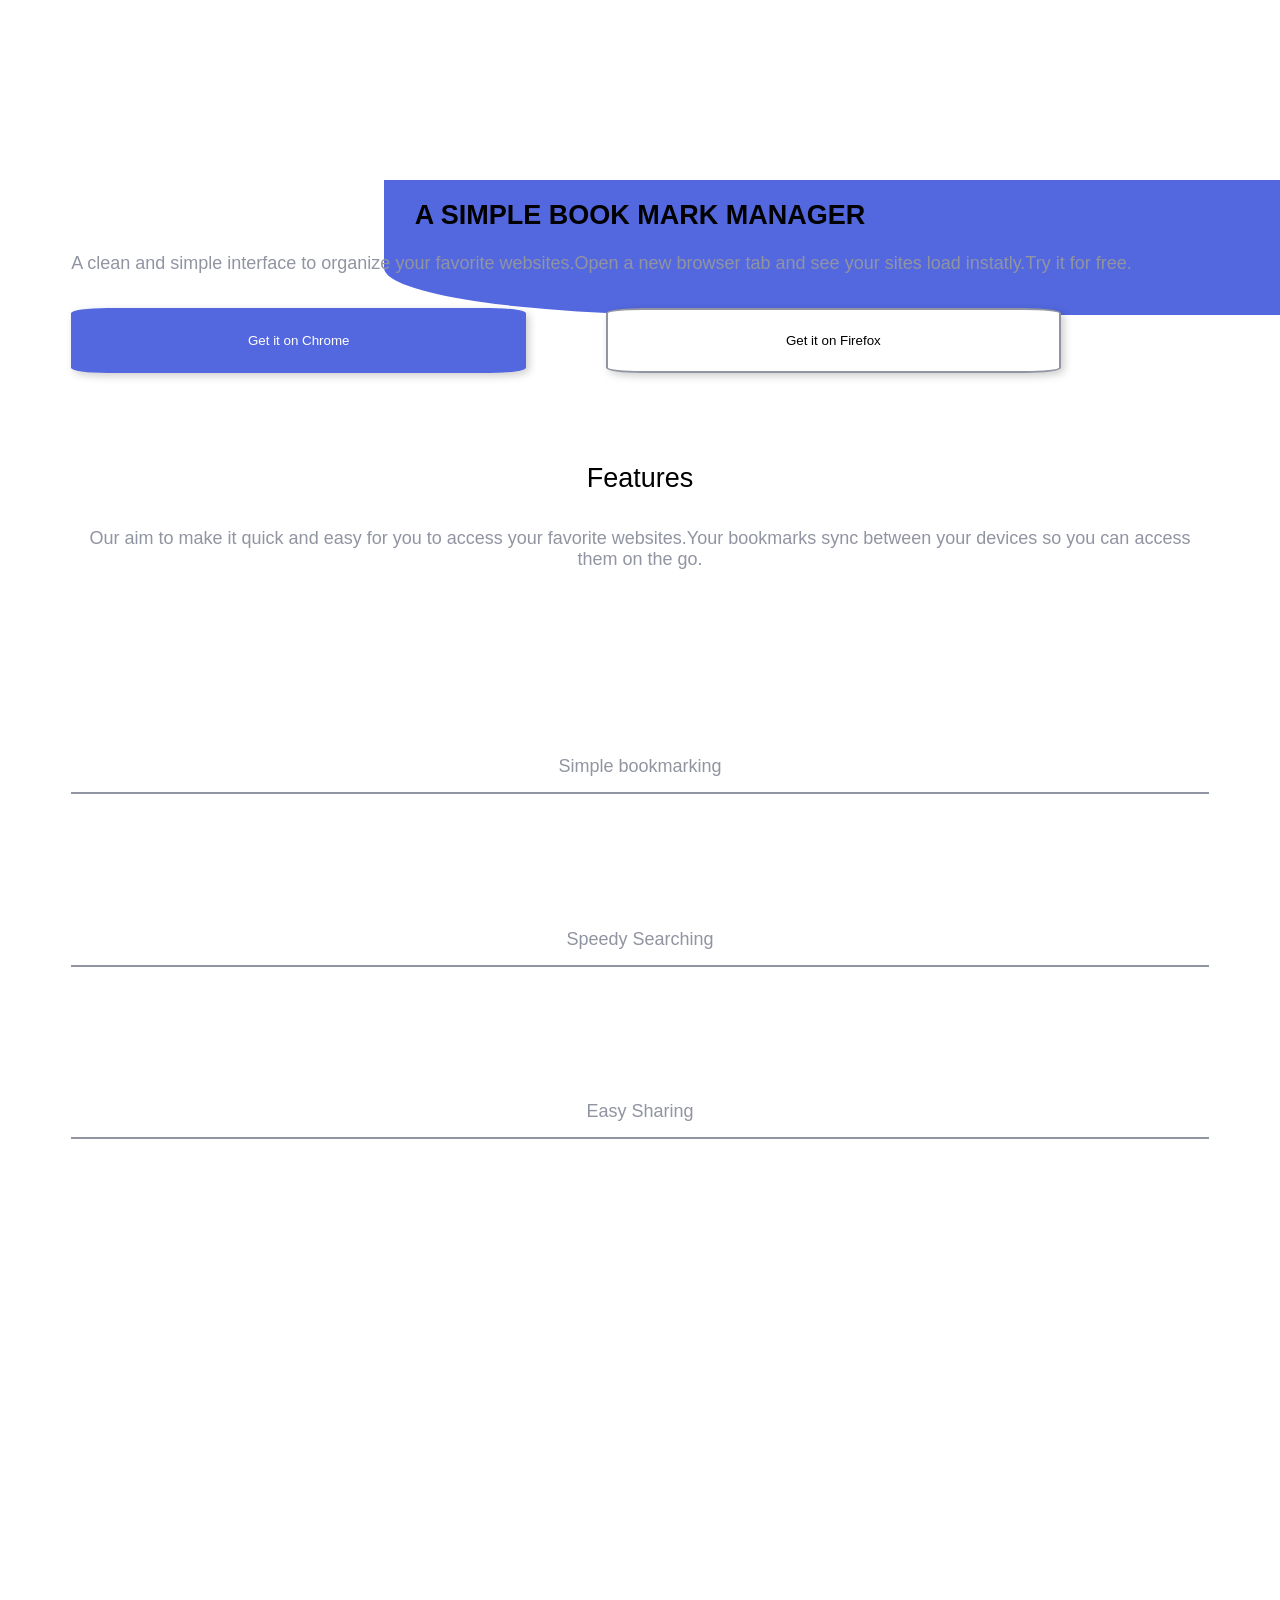
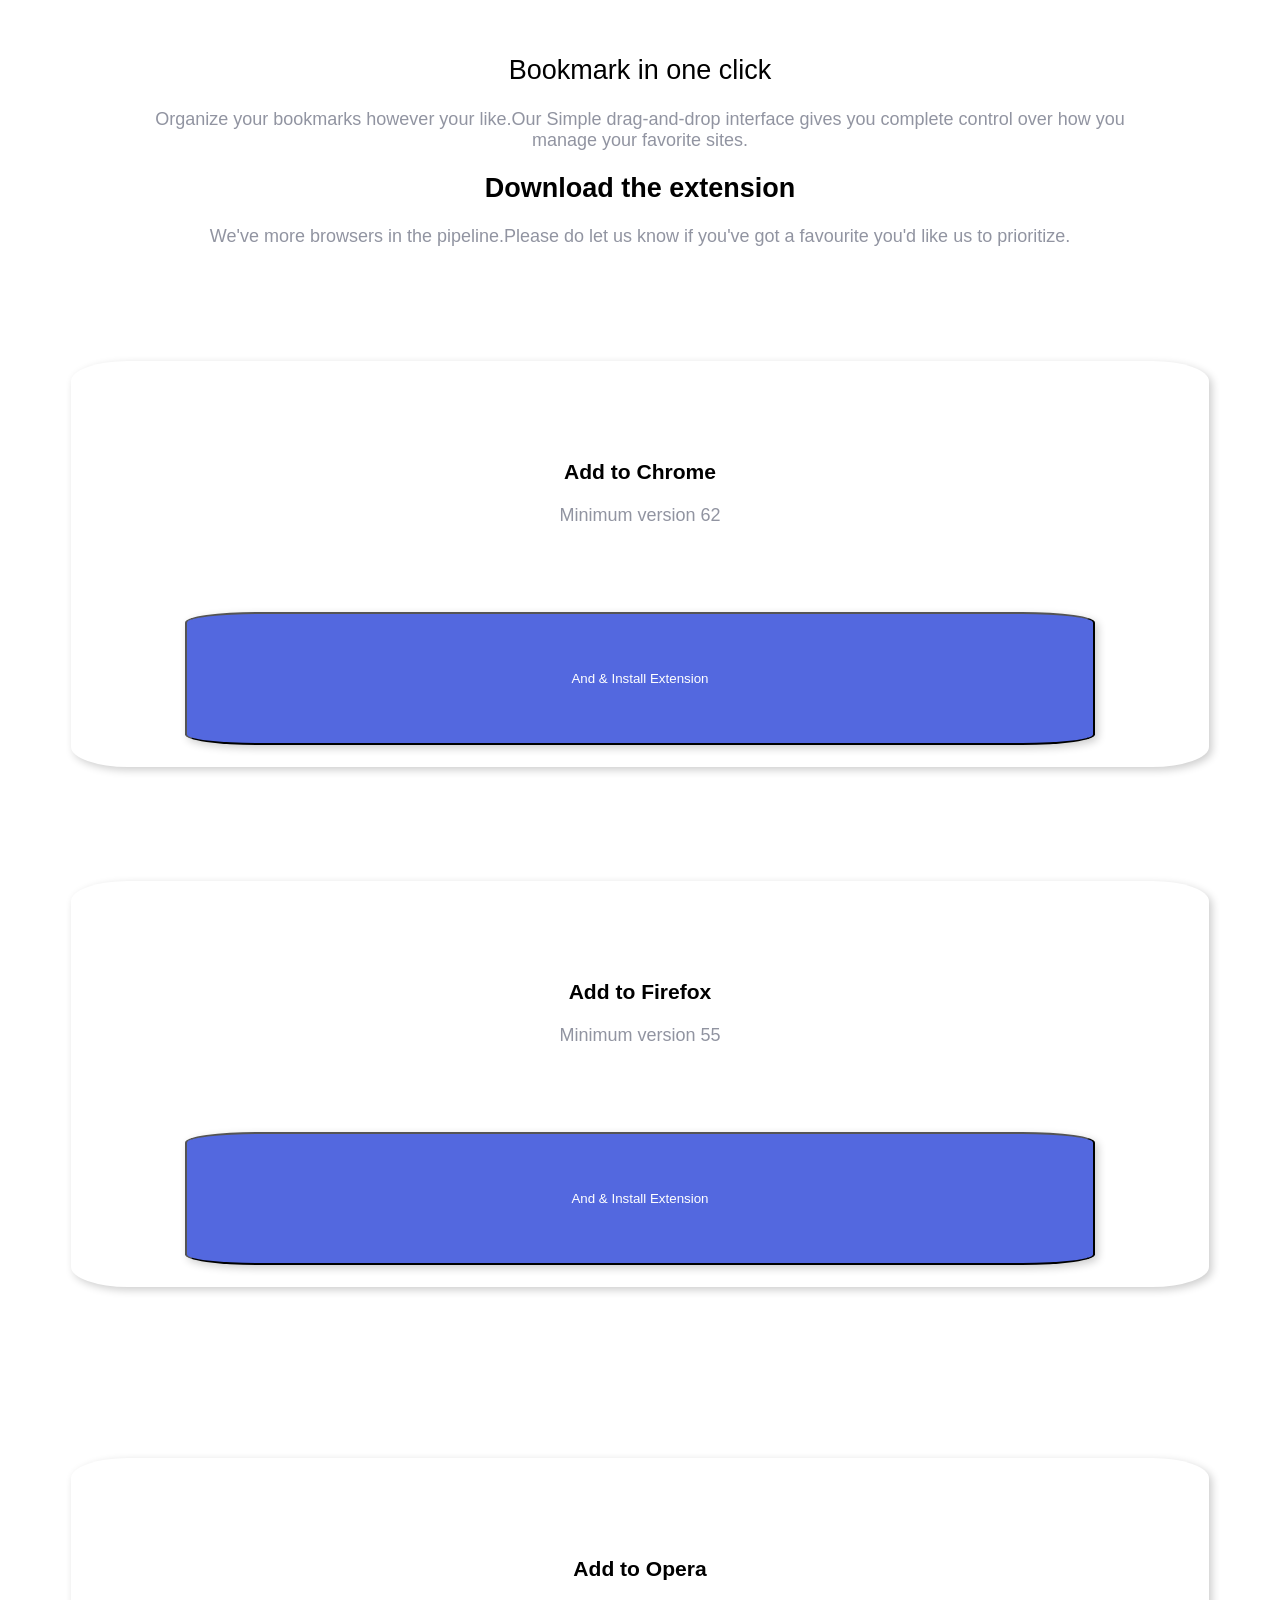
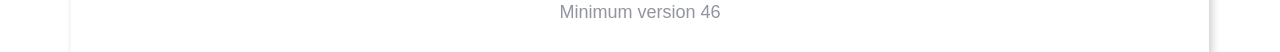
==== index.html @ 6f4fb0dd "refactor: Move project files to root directory for GitHub Pages deploy" ====
<!DOCTYPE html>
<html lang="en">
<head>
    <meta charset="UTF-8">
    <meta name="viewport" content="width=device-width, initial-scale=1.0">
    <link rel="stylesheet" href="style.css">
    <link rel="preconnect" href="https://fonts.googleapis.com">
    <link rel="preconnect" href="https://fonts.gstatic.com" crossorigin>
    <link href="https://fonts.googleapis.com/css2?family=Rubik:wght@400;500&display=swap" rel="stylesheet">
    <title>Document</title>
</head>
<body>
    <div id="page">
        <div id="menu">
            <img src="./images/logo-bookmark.svg" alt="logo" id="logo" >
            <button class="login">LOGIN</button>
            
            <label class="menu-label"><a href="#footer">CONTACT</a></label>
            <label class="menu-label">PRICING</label>
            <label class="menu-label"><a href="#FEATURES">FEATURES</a></label>
        </div>
        <div id="info">
            <div id="text-info">
                <h1>A SIMPLE BOOK MARK MANAGER</h1>
                <br>
                <label id="desc">A clean and simple interface to organize your favorite websites.Open a new browser tab and see your sites load instatly.Try it for free.</label>
                <br>
                <br>
                <button id="chrome"> Get it on Chrome </button><button id="Firefox"> Get it on Firefox </button>
            </div>
            <div id="photo">
                <img src="./images/illustration-hero.svg" height="80%" width="80%">
            </div>
        </div>
        
        <br>
        <div id="FEATURES">
            <h2><label id="ftr"> Features</label></h2>
            
            <label id="dscftr">Our aim to make it quick and easy for you to access your <br> favorite websites.Your bookmarks sync between your devices <br> so you can access them on the go.</label>
        </div>
        <div id="modal">
            <div id="modal-choice">
                <label class="modal1" id="activate-modal">Simple bookmarking</label>
                <label class="modal1">Speedy Searching</label>
                <label class="modal1">Easy Sharing</label>
            </div>
            <div id="under-modal">
                <div id="photo-modal">
                    <img src="./images/illustration-features-tab-1.svg" id="modal-image">
                </div>
                <div id="modaltext">
                    <h2><label id="modal-desc">Bookmark in one click</label></h2><br> 
                    <label id="modaldsc">Organize your bookmarks however your like.Our Simple drag-and-drop interface gives you complete control over how you manage your favorite sites.</label>
                    <br>
                    <button id="modalbtn"> More Info</button>
                </div>
            </div>
        </div>
        <div id="download-panel">
            <h2><label> Download the extension</label></h2>
            <label id="downlad-dsc">We've more browsers in the pipeline.Please do let us know if<br>you've got a favourite you'd like us to prioritize.</label>
        </div>
            <div id="chrome2" ><img src="./images/logo-chrome.svg" alt="Chrome">
                <h3>Add to Chrome</h3>
                <label id="extension-dsc">Minimum version 62</label> <br><br>
                <img src="./images/bg-dots.svg"><br><br>
                <button id="addExt"> And & Install Extension</button>
            </div>
            <div id="firefox2" ><img src="./images/logo-firefox.svg" alt="Firefox">
                <h3>Add to Firefox</h3>
                <label id="extension-dsc">Minimum version 55</label> <br><br>
                <img src="./images/bg-dots.svg"><br><br>
                <button id="addExt"> And & Install Extension</button>
            </div>
            <div id="opera2" ><img src="./images/logo-opera.svg" alt="Opera">
                <h3>Add to Opera</h3>
                <label id="extension-dsc">Minimum version 46</label> <br><br>
                <img src="./images/bg-dots.svg"><br><br>
                <button id="addExt"> And & Install Extension</button>
            </div>
        <div id="faq">
            <h2>Frequently Asked Questions</h2>
            <br>
            <label id="faqdsc">Here are some of our FAQs.If you have any other questions <br> you'd like answered please feel free to email us.</label>
        </div>
        <div id="faq2">
            <div class="faq-item">
                <label class="faqque">What is Bookmark? <img src="./images/icon-arrow.svg" alt="arrow" class="arrow" data-icon-expanded="./images/icon-arrow-up.svg" data-icon-collapsed="./images/icon-arrow.svg"></label>
                <div class="faq-answer">
                    <p>Bookmark is a smart and simple bookmark manager that helps you organize your favorite websites in one place. You can access them from any device, anywhere.</p>
                </div>
            </div>
        
            <div class="faq-item">
                <label class="faqque">How can I request a new browser? <img src="./images/icon-arrow.svg" alt="arrow" class="arrow" data-icon-expanded="./images/icon-arrow-up.svg" data-icon-collapsed="./images/icon-arrow.svg"></label>
                <div class="faq-answer">
                    <p>You can request a new browser feature by contacting our support team via email. We're always looking for ways to improve our service!</p>
                </div>
            </div>
        
            <div class="faq-item">
                <label class="faqque">Is there a mobile app? <img src="./images/icon-arrow.svg" alt="arrow" class="arrow" data-icon-expanded="./images/icon-arrow-up.svg" data-icon-collapsed="./images/icon-arrow.svg"></label>
                <div class="faq-answer">
                    <p>Yes, we offer a mobile app for both iOS and Android devices. You can download it from the App Store or Google Play Store.</p>
                </div>
            </div>
        
            <div class="faq-item">
                <label class="faqque">What about other Chromium browser? <img src="./images/icon-arrow.svg" alt="arrow" class="arrow" data-icon-expanded="./images/icon-arrow-up.svg" data-icon-collapsed="./images/icon-arrow.svg"></label>
                <div class="faq-answer">
                    <p>Bookmark supports all major Chromium-based browsers, including Chrome, Edge, and Brave. We also have extensions for Firefox and Safari.</p>
                </div>
            </div>
        
            <button id="faqbtn">More Info</button>
        </div>
    </div>   

    <div id="footer">
        <label id="user">35,000+ ALREADY JOINED </label>
        <h2 id="send">Stay up-to-date with what <br> we're doing</h2>
        <div class="form-row">
            <div class="email-input-container">
                <input id="email" type="email" placeholder="Enter your email address">
                <img src="./images/icon-error.svg" alt="error icon" class="error-icon hidden"> 
                <small class="error-message hidden">Whoops,make sure it's an email</small>
            </div>
            <button id="contact">Contact Us</button>
        </div>
        <div id="footer2">
            <img src="./images/logo_white.svg" alt="logo" id="fotlogo"> 
            <label class="fotdsc"><a href="#FEATURES">FEATURES</a></label>
            <label class="fotdsc">PRICING</label>
            <label class="fotdsc"><a href="#Contact">CONTACT</a></label>
            <img src="./images/icon-facebook.svg" class="facebook" alt="icon-facebook"> 
            <img src="./images/icon-twitter.svg" class="twiter" alt="icon-twitter">
        </div>
    </div>

    <script>
      

        const desktopBreakpoint = 1260;
        const mobileHtmlFile = 'mobile.html';
        const desktopHtmlFile = 'index.html'; 

        function redirectToAppropriatePage() {
            const currentWidth = window.innerWidth;
            const currentPath = window.location.pathname;

            if (currentWidth >= desktopBreakpoint) {
                if (!currentPath.includes(desktopHtmlFile)) {
                    window.location.replace(desktopHtmlFile);
                }
            } else {
                if (!currentPath.includes(mobileHtmlFile)) {
                    window.location.replace(mobileHtmlFile);
                }
            }
        }

       
        document.addEventListener('DOMContentLoaded', redirectToAppropriatePage);

        let resizeTimer;
        window.addEventListener('resize', () => {
            clearTimeout(resizeTimer);
            resizeTimer = setTimeout(redirectToAppropriatePage, 200);
        });

        const desktopMediaQuery = window.matchMedia(`(min-width: ${desktopBreakpoint}px)`);
        desktopMediaQuery.addEventListener('change', redirectToAppropriatePage);

        function resetUserCount() {
            const userLabel = document.getElementById('user');
            if (userLabel) {
                userLabel.textContent = '0 User ALREADY JOINED';
            }
        }

        setTimeout(resetUserCount, 20000);

       
        document.addEventListener('DOMContentLoaded', () => {
         
            const modalChoices = document.querySelectorAll('.modal1');
            const modalImage = document.getElementById('modal-image');
            const modalDesc = document.getElementById('modal-desc');
            const modalDsc = document.getElementById('modaldsc');

            const modalContent = {
                'Simple bookmarking': {
                    image: './images/illustration-features-tab-1.svg',
                    title: 'Bookmark in one click',
                    description: 'Organize your bookmarks however your like.Our <br> Simple drag-and-drop interface  gives  you complete <br> control over how you manage  your favorite  sites.'
                },
                'Speedy Searching': {
                    image: './images/illustration-features-tab-2.svg',
                    title: 'Intelligent search',
                    description: 'Our powerful search feature will help you find saved sites in no time at all. No need to trawl through all of your bookmarks.'
                },
                'Easy Sharing': {
                    image: './images/illustration-features-tab-3.svg',
                    title: 'Share your bookmarks',
                    description: 'Easily share your bookmarks and collections with other.Create a shareable link that you can send at the click of button'
                }
            };

            function updateModalContent(choiceText) {
                const content = modalContent[choiceText];
                if (content) {
                    modalImage.src = content.image;
                    modalDesc.textContent = content.title;
                    modalDsc.innerHTML = content.description;
                }
            }

            function setActiveModal(clickedLabel) {
                modalChoices.forEach(label => {
                    label.classList.remove('is-active');
                });
                clickedLabel.classList.add('is-active');
            }

            modalChoices.forEach(label => {
                label.addEventListener('click', () => {
                    clearInterval(modalAutoAdvanceInterval); 

                    const choiceText = label.textContent.trim();
                    setActiveModal(label);
                    updateModalContent(choiceText);
                });
            });

            let currentModalIndex = 0;
            let modalAutoAdvanceInterval;

            function autoAdvanceModal() {
                currentModalIndex = (currentModalIndex + 1) % modalChoices.length;
                const nextLabel = modalChoices[currentModalIndex];
                
                setActiveModal(nextLabel);
                updateModalContent(nextLabel.textContent.trim());
            }

            const initialActiveElement = document.getElementById('activate-modal');
            if (initialActiveElement) {
                setActiveModal(initialActiveElement);
                updateModalContent(initialActiveElement.textContent.trim());
                currentModalIndex = Array.from(modalChoices).indexOf(initialActiveElement);
            } else if (modalChoices.length > 0) {
                setActiveModal(modalChoices[0]);
                updateModalContent(modalChoices[0].textContent.trim());
                currentModalIndex = 0;
            }

            modalAutoAdvanceInterval = setInterval(autoAdvanceModal, 30000); 

           
            const faqQuestions = document.querySelectorAll('.faqque'); 

            faqQuestions.forEach(questionLabel => {
                questionLabel.addEventListener('click', () => {
                    const faqItem = questionLabel.closest('.faq-item');
                    if (!faqItem) return;

                    const faqAnswer = faqItem.querySelector('.faq-answer');
                    const arrowIcon = questionLabel.querySelector('.arrow');
                    
                    questionLabel.classList.toggle('active');
                    faqAnswer.classList.toggle('active');

                    if (questionLabel.classList.contains('active')) {
                        arrowIcon.src = arrowIcon.dataset.iconExpanded; 
                    } else {
                        arrowIcon.src = arrowIcon.dataset.iconCollapsed; 
                    }
                });
            });

            
            const emailInput = document.getElementById('email');
            const contactButton = document.getElementById('contact');
            const errorMessage = document.querySelector('.error-message');
            const errorIcon = document.querySelector('.error-icon');

            function isValidEmail(email) {
                const emailRegex = /^[^\s@]+@[^\s@]+\.[^\s@]+$/;
                return emailRegex.test(email);
            }

            function showEmailError() {
                emailInput.classList.add('error');
                errorMessage.classList.remove('hidden');
                errorIcon.classList.remove('hidden');
            }

            function hideEmailError() {
                emailInput.classList.remove('error');
                errorMessage.classList.add('hidden');
                errorIcon.classList.add('hidden');
            }

            contactButton.addEventListener('click', (event) => {
                event.preventDefault();

                const email = emailInput.value.trim();

                if (email === '' || !isValidEmail(email)) {
                    showEmailError();
                } else {
                    hideEmailError();
                    alert('We will get back to you shortly!');
                   
                }
            });

            emailInput.addEventListener('input', () => {
                if (emailInput.classList.contains('error') && isValidEmail(emailInput.value.trim())) {
                    hideEmailError();
                }
            });
            
        }); 
        
    </script>

</body>
</html>
---- style.css ----
#page{
    margin-left: 5%;
    margin-right: 5%;
    position: center;
    width: 90%;
    height: 100%;
   
}
#menu{
    height: 10%;
    padding: 5%;
   
}
#logo{
    padding-left: 0%;
 float: left;
 width: 15%;
 height: 15%;
}
.menu-label{
    padding-left: 0%;
    padding-top: 1%;
    float:right;
    width: 10%;
    
}
.menu-label:hover{

    color:hsl(0, 94%, 66%);
}
.login {
    float: right;
    width: 10%; 
    height: 20%; 
    background-color: hsl(0, 94%, 66%);
    border: 2px solid hsl(0, 94%, 66%);
    border-radius: 8%;
    font-family: 'Rubik', sans-serif;
    font-weight: 400;
    padding-top: 1%;
    padding-bottom: 1%;
    color:white;
    margin-bottom: 6%;
}
.login:hover{
    background-color: white;
    border: 2px solid hsl(0, 94%, 66%);
    color:hsl(0, 94%, 66%); 
   
}
body {
    font-family: 'Rubik', sans-serif; 
    font-weight: 400; 
    font-size: 18px;
}

#info{
    padding-left: 2%;
    padding-top:4%;
    height: 30%;
    width: 100%;
}
#text-info{
    width: 30%;
    float: left;

}

#desc{

    color: hsl(229, 8%, 60%);
}
#chrome {
    float: left;
    width: 40%; 
    height: 40%; 
    background-color: hsl(231, 69%, 60%);
    border: 2px solid hsl(231, 69%, 60%);
    border-radius: 8%;
    font-family: 'Rubik', sans-serif;
    font-weight: 400;
    padding-top: 1%;
    padding-bottom: 1%;
    color:white;
    margin-bottom: 6%;
    padding: 4%;
    box-shadow: 3px 3px 8px rgba(0, 0, 0, 0.2);
}
#Firefox {
    float: left;
    width: 40%; 
    height: 40%; 
    margin-left: 5%;
    background-color: white;
    border: 2px solid hsl(229, 8%, 60%);
    border-radius: 8%;
    font-family: 'Rubik', sans-serif;
    font-weight: 400;
    padding-top: 1%;
    padding-bottom: 1%;
    color:black;
    margin-bottom: 6%;
    padding: 4%;
    box-shadow: 3px 3px 8px rgba(0, 0, 0, 0.2);
    
}
#photo{
    width: 65%;
    float: right;
    text-align: right;
   
}
#photo::before{
    content: "";
    position: absolute;
    float:right; 
    top: 55%;
    left: 60%;
   
    width: 40%; 
    height: 45%; 
    background-color: hsl(231, 69%, 60%);
    border-bottom-left-radius: 35%;
    z-index: -1;
}
#FEATURES {
    width: 100%;
     
    display: flex;
    flex-direction: column; 
    justify-content: center; 
    align-items: center;
   
    
   
}
#dscftr{
    width: 100%;
    font-family: 'Rubik', sans-serif; 
    font-weight: 400; 
    text-align: center;
    justify-content: center;
    padding-top: 1%;
    color: hsl(229, 8%, 60%);;
    
}
 #ftr{
    font-family: 'Rubik', sans-serif; 
    font-weight: 500; 
    text-align: center;
    width: 100%;
   
    justify-content: center;
    
}
#modal{
    height: 40%;
    width: 100%;
}
#modal-choice{
    display: flex;
    color: hsl(229, 8%, 60%);;
    justify-content: center; 


}


.modal1{
    padding: 5%;
    border-bottom: 2px solid hsl(229, 8%, 60%);
}
.modal1.is-active {
    border-bottom: 10px solid #fc7575;
    color: #2e3a50;
    font-weight: bold;
    text-align: center;
}

#under_modal{
    height: 30%;
    width: 100%;
}
#photo-modal{
    padding: 5%;
    width: 50%;
    height: 100%;
    float:left ;
}
#photo-modal::before{
    content: "";
    position: absolute;
    float:right; 
    top: 160%;
    left: 0%;
    width: 40%; 
    height: 45%; 
    background-color: hsl(231, 69%, 60%);
    border-bottom-right-radius: 35%;
    z-index: -1;
}
#modaltext{
    padding-top: 20%;
 padding: 5%;
}
#modal-desc{
    margin-top: 20%;
    font-weight: 500;
}
#modaldsc{
    color:hsl(229, 8%, 60%);
    font-weight: 400;
}
#modalbtn{
    width: 13%;
    background-color: hsl(231, 69%, 60%);
    border: 2px solid hsl(231, 69%, 60%);
    border-radius: 8%;
    text-align: center;
    font-family: 'Rubik', sans-serif;
    font-weight: 400;
    margin-top: 2%;
    padding-top: 1%;
    padding-bottom: 1%;
    color:white;
    box-shadow: 3px 3px 8px rgba(0, 0, 0, 0.2);
}
#download-panel{
    margin-top: 15%;
    width: 100%;
    height: 40%;
    display: flex;
    flex-direction: column; 
    justify-content: center; 
    align-items: center;
}
#downlad-dsc{
    color:hsl(229, 8%, 60%);
    text-align: center;
}
#chrome2{
    padding-bottom: 2%;
    padding-top: 5%;
    margin-top: 5%;
    width: 20%;
    height: 40%;
    float: left;
    margin-left: 15%;
    text-align: center;
    border-radius: 5%;
    box-shadow: 3px 3px 8px rgba(0, 0, 0, 0.2);
}
#firefox2{
    margin-left: 5%;
    padding-top: 5%;
    padding-bottom: 2%;
    margin-top: 10%;
    width: 20%;
    height: 40%;
    float: left;
    box-shadow: 3px 3px 8px rgba(0, 0, 0, 0.2);
    text-align: center;
    border-radius: 5%;
}
#opera2{
    padding-bottom: 2%;
    margin-top: 15%;
    padding-top: 5%;
    width: 20%;
    height: 40%;
    float: right;
    margin-right: 15%;
    text-align: center;
    box-shadow: 3px 3px 8px rgba(0, 0, 0, 0.2);
    border-radius: 5%;
}
#extension-dsc{
    color:hsl(229, 8%, 60%)
}
#addExt{
    height: 150%;
    width: 80%;
    background-color: hsl(231, 69%, 60%);
    border: 2% solid hsl(231, 69%, 60%);
    border-radius: 8%;
    font-family: 'Rubik', sans-serif;
    font-weight: 400;
    margin-top: 2%;
    padding-top: 5%;
    padding-bottom: 5%;
    color:white;
    box-shadow: 3px 3px 8px rgba(0, 0, 0, 0.2);
}
#faq{
    margin-top: 15%;
    width: 100%;
    height: 40%;
    display: flex;
    flex-direction: column; 
    justify-content: center; 
    align-items: center;
    text-align: center;
}
#faqdsc{
    color:hsl(229, 8%, 60%)
}
#faq2{
    margin-left: 25%;
    margin-top: 5%;
    width: 50%;
    height: 50%;
    flex-direction: column; 
    align-items: center;
    justify-content: center;
    justify-content: center; 
    align-items: center;
    
    
}
.arrow{
    float:right;
    padding-right: 5%;
}
.faqque{
    padding-top: 5%;
    border-top: 2px solid hsl(229, 8%, 60%);
    overflow: auto;
    display: block;
}
#faqbtn{
    height: 30%;
    width: 30%;
    background-color: hsl(231, 69%, 60%);
    border: 2% solid hsl(231, 69%, 60%);
    border-radius: 8%;
    font-family: 'Rubik', sans-serif;
    font-weight: 400;
    margin-top: 2%;
    padding-top: 3%;
    padding-bottom: 3%;
    color:white;
    box-shadow: 3px 3px 8px rgba(0, 0, 0, 0.2);
    margin-left: 30%;
  
    
}
.faq-answer {
    max-height: 0; 
    overflow: hidden;
    transition: max-height 0.3s ease, padding 0.3s ease;
    padding-top: 0;
    padding-bottom: 0;
    color: hsl(229, 8%, 60%);
    line-height: 1.8;
}
.faq-answer.active {
    max-height: 200px; /* Wystarczająco duża wartość, aby pomieścić treść */
    padding-top: 10px;
    padding-bottom: 20px;
}
.faq-item {
    width: 100%;
    margin-bottom: 20px;
    border-bottom: 1px solid #eee;
    padding-bottom: 15px;
}

#footer{
    margin-top: 10%;
    background-color: hsl(231, 69%, 60%);
    width: 100%;
    height: 60%;
    

}
#user{
    letter-spacing: 30%;
    font-size: 80%;
    padding-top: 5%;
    color:white;
    display: flex;
    flex-direction: column; 
    justify-content: center; 
    align-items: center;
    text-align: center;
}
#send{
    color:white;
    display: flex;
   
    justify-content: center; 
    align-items: center;
    text-align: center;
}
.form-row {
    display: flex;
    justify-content: center;
    align-items: flex-start;
    gap: 15px;
    width: 100%;
    max-width: 500px;
    margin: 20px auto;
}

.email-input-container {
    position: relative;
    flex-grow: 1;
    max-width: 300px;
    margin-bottom: 0;
}

#email {
    width: 100%;
    padding: 10px 15px;
    padding-right: 45px;
    border: 1px solid hsl(229, 8%, 60%);
    border-radius: 5px;
    font-size: 16px;
    box-sizing: border-box;
    font-family: 'Rubik', sans-serif;
    color: hsl(229, 31%, 21%);
}

#email::placeholder {
    color: hsl(229, 8%, 60%);
    opacity: 0.7;
}

.error-icon {
    position: absolute;
    top: 30%;
    right: 4%;
    transform: translateY(-50%);
    padding-bottom: 2%;
    width: 24px; 
    height: 24px; 
}

.error-message {
    color: white; 
    background-color: hsl(0, 94%, 66%);
    
    padding: 5%;
  
   padding-right: 22%;
    border-bottom-left-radius: 3px;
    border-bottom-right-radius: 3px;
    display: block;
    font-family: 'Rubik', sans-serif;
    font-style: italic;
    width: fit-content; 
}

.hidden {
    display: none !important;
}

#email.error {
    border-color: hsl(0, 94%, 66%);
    border-width: 2px;
}

#contact {
    height: auto;
    width: 150px;
    min-width: 120px;
    background-color: hsl(0, 94%, 66%);
    border: none;
    border-radius: 5px;
    font-family: 'Rubik', sans-serif;
    font-weight: 500;
    padding: 12px 25px;
    color: white;
    box-shadow: 3px 3px 8px rgba(0, 0, 0, 0.2);
    cursor: pointer;
    transition: background-color 0.3s ease, color 0.3s ease, border-color 0.3s ease;
    margin-bottom: 0;
}

#contact:hover {
    background-color: white;
    color: hsl(0, 94%, 66%);
    border: 1px solid hsl(0, 94%, 66%);
}

#footer2{
    background-color: hsl(229, 31%, 21%);
    width: 100%;
    height: 30%;
    padding-top:3%;
    padding-bottom: 3%;
}
#fotlogo{
    
    margin-left: 5%;
    
}
.fotdsc{
    color:white;
    margin-left: 5%;
    font-size:80%;
    padding-bottom: 1%;
    
}
.facebook{
    margin-left:25%;
    width: 1.5%;
}
.twiter{
   
        margin-left:2%;
        width: 1.5%;
    
}
#chrome:hover{
    background-color: white;
    border: 2px solid hsl(231, 69%, 60%);
    color:hsl(231, 69%, 60%);
}
#Firefox:hover{
    background-color: white;
    border: 2px solid hsl(229, 8%, 60%);
    color:hsl(229, 8%, 60%);
}
.modal1:hover{
    color:hsl(0, 94%, 66%);
}
#addExt:hover{
    background-color: white;
    border: 2px solid hsl(231, 69%, 60%);
    color:hsl(231, 69%, 60%)
}
.faqque:hover{
    color:hsl(0, 94%, 66%);
}

.fotdsc:hover{
    color:hsl(0, 94%, 66%)
}
.facebook:hover{
    filter: invert(80%) sepia(150%) saturate(3000%) hue-rotate(360deg) brightness(102%) contrast(120%);

}
.twiter:hover{
    filter: invert(80%) sepia(150%) saturate(3000%) hue-rotate(360deg) brightness(102%) contrast(120%);
}
a {
    text-decoration: none;
    color: inherit;
    cursor: default;
  }
  
  a:hover,
  a:active,
  a:visited {
    color: inherit;
    text-decoration: none;
  }
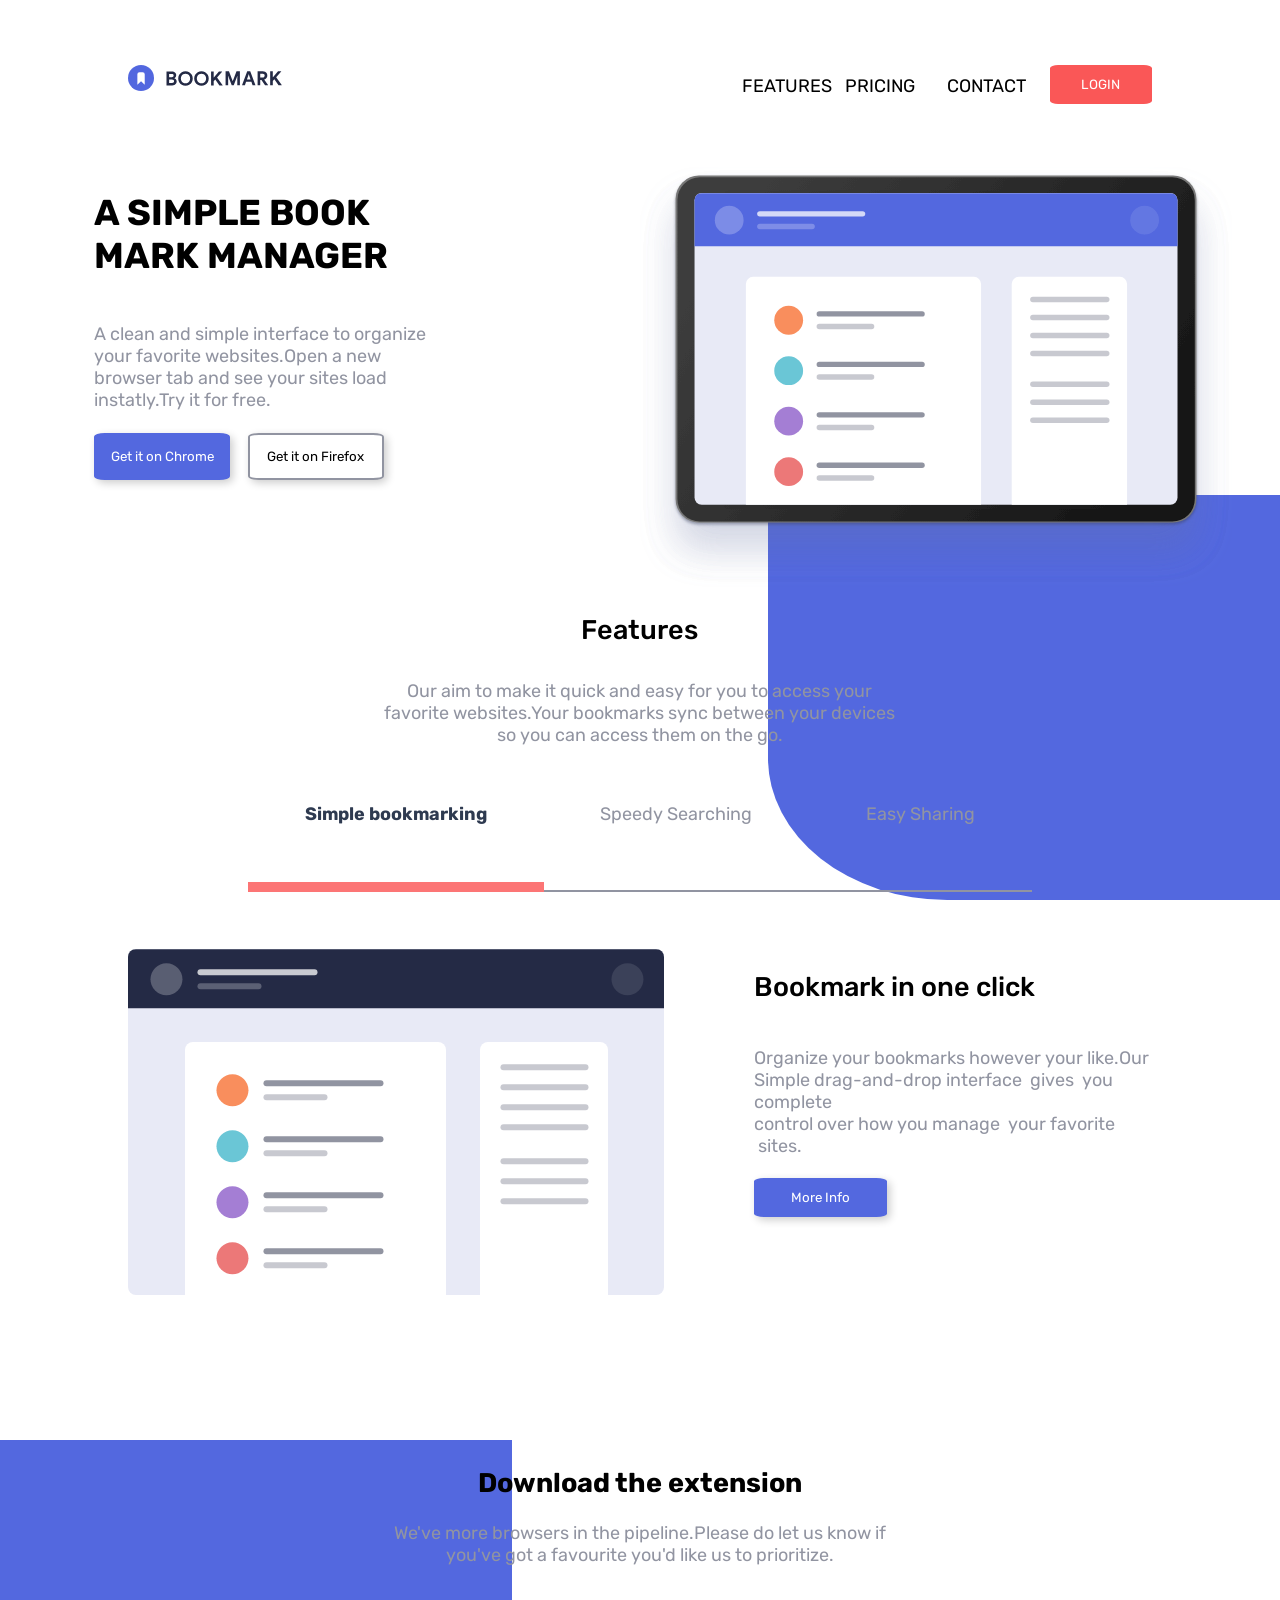
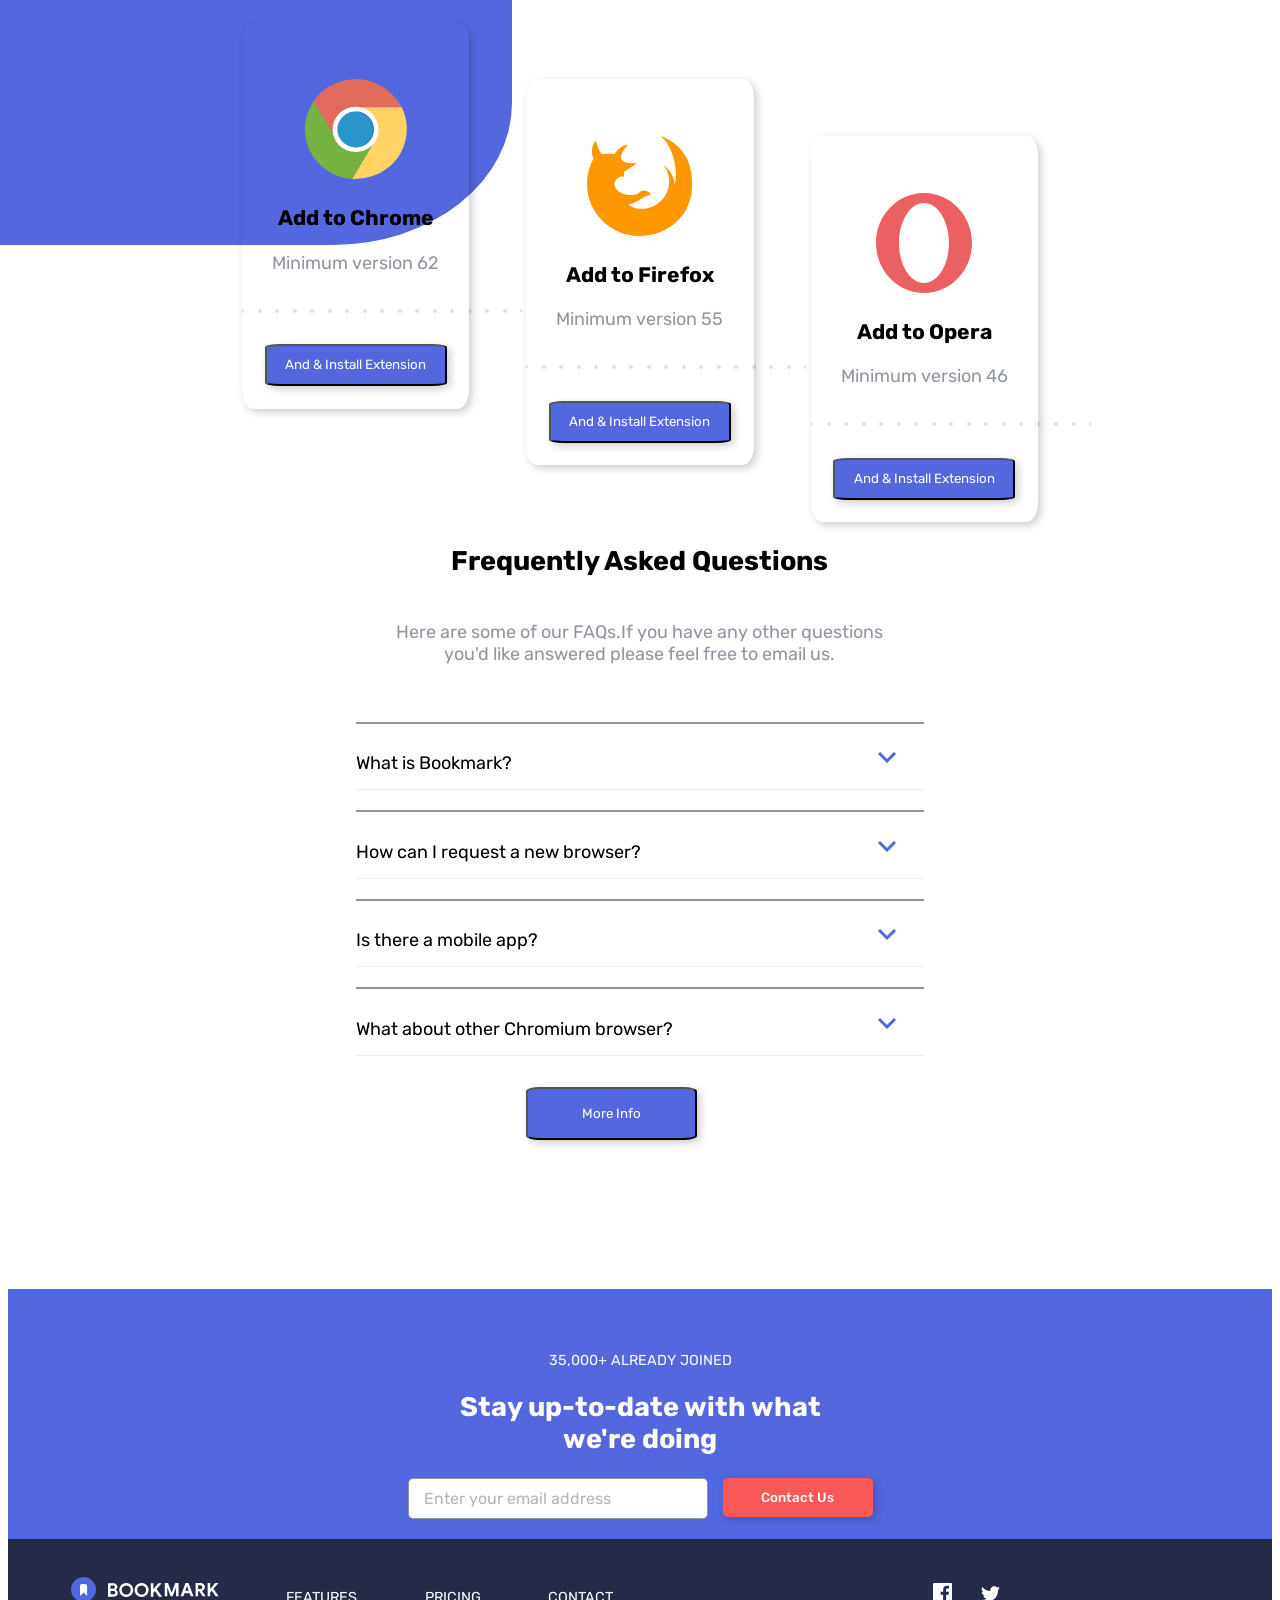
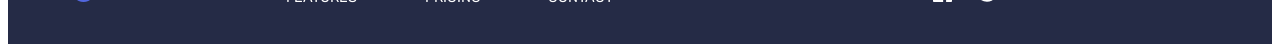
==== commit 193bbebf: "refactor: Move project files to root directory for GitHub Pages deploy" ====
--- a/index.html
+++ b/index.html
@@ -7,7 +7,7 @@
     <link rel="preconnect" href="https://fonts.googleapis.com">
     <link rel="preconnect" href="https://fonts.gstatic.com" crossorigin>
     <link href="https://fonts.googleapis.com/css2?family=Rubik:wght@400;500&display=swap" rel="stylesheet">
-    <title>Document</title>
+    <title>BOOKMARK</title>
 </head>
 <body>
     <div id="page">
